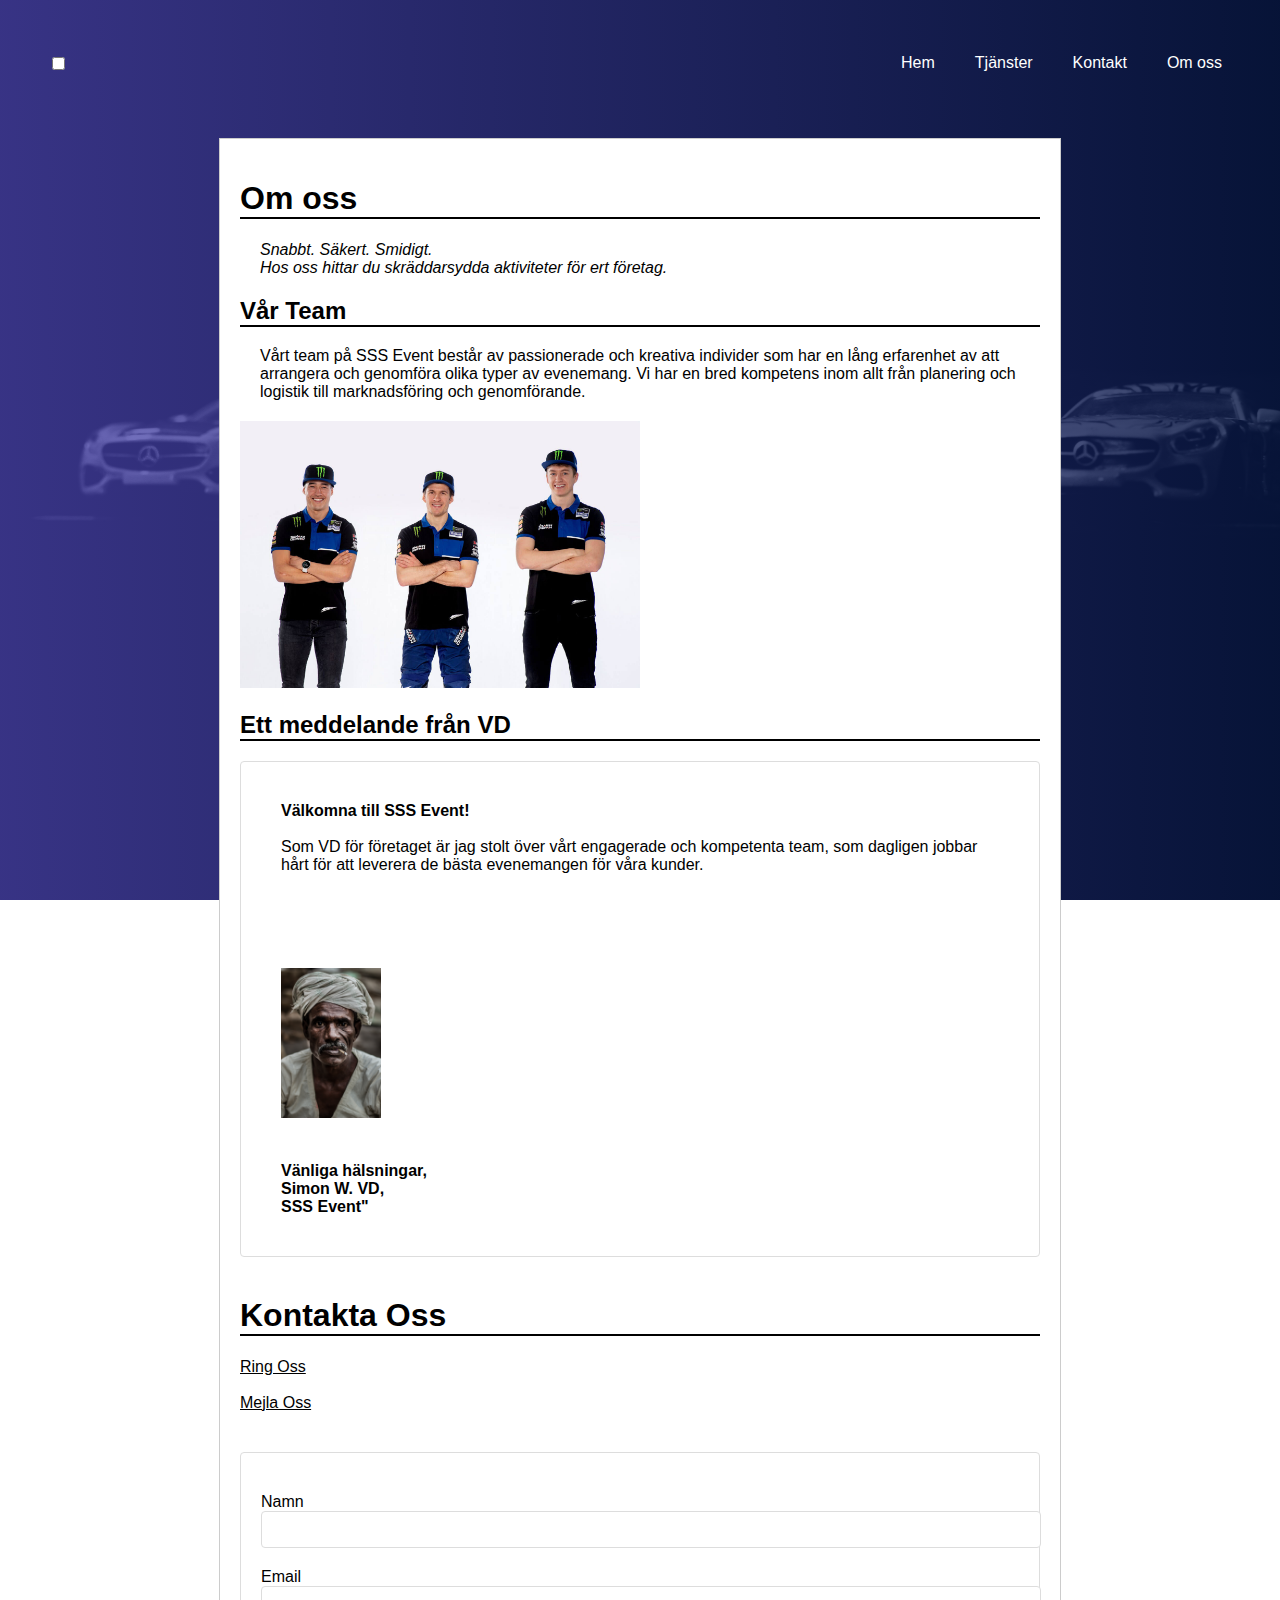
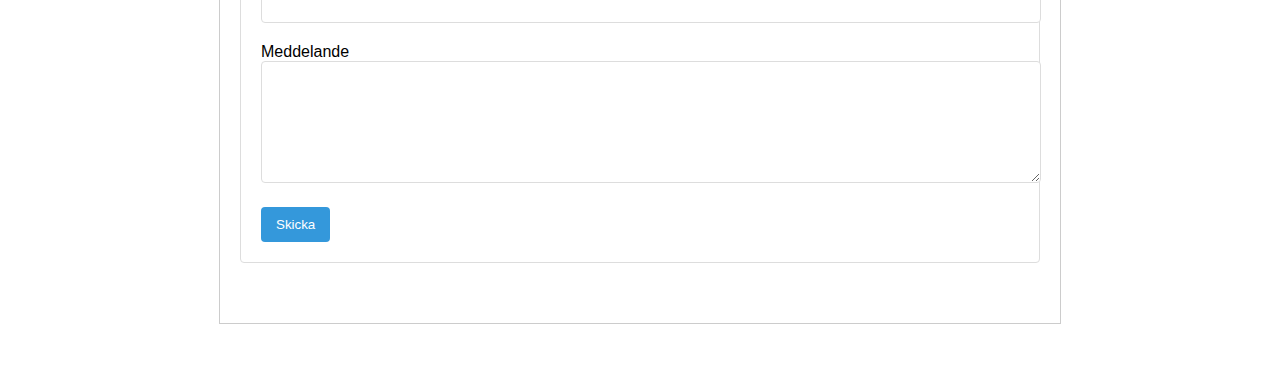
==== about.html @ 0a4ad6d8 "init rep" ====
<!DOCTYPE html>
<html lang="en">

<head>
    <meta charset="UTF-8">
    <meta name="viewport" content="width=device-width, initial-scale=1.0">
    <link rel="stylesheet" href="about.css">
    <link rel="stylesheet" href="global.css">
    <title>om Oss</title>
</head>
<nav>
    <label for="menu-toggle" class="hamburger-menu">
        <div class="bar"></div>
        <div class="bar"></div>
        <div class="bar"></div>
    </label>
    <input type="checkbox" id="menu-toggle" class="menu-toggle">
    <ul class="nav-menu">
        <li><a href="index.html">Hem</a></li>
        <li><a href="tjänster.html">Tjänster</a></li>
        <li><a href="kontakt.html">Kontakt</a></li>
        <li><a href="about.html">Om oss</a></li>
    </ul>
</nav>

<body>
    <div class="about-container">
        <h1>Om oss</h1>
        <p><em>Snabbt. Säkert. Smidigt.<br>
                Hos oss hittar du skräddarsydda aktiviteter för ert företag.<i></i></em> </p>
        <div class="team-img">
            <h2>Vår Team</h2>
            <p>Vårt team på SSS Event består av passionerade och kreativa individer som har en lång erfarenhet av att
                arrangera och genomföra olika typer av evenemang. Vi har en bred kompetens inom allt från planering och
                logistik till marknadsföring och genomförande.</p>
            <img src="teambild.jpg" alt="Bild av teamet">
        </div>
        <h2>Ett meddelande från VD</h2>
        <div class="contact-vd">
            <p><strong>Välkomna till SSS Event!</strong> <br> <br>Som VD för företaget är jag stolt över vårt engagerade och kompetenta team, som
                dagligen jobbar hårt för att leverera de bästa evenemangen för våra kunder.</p>
          <br> <br> <br> 
            <img src="bild på vd.jpg" alt="VDs Bild">
            <p><strong>Vänliga hälsningar,<br>
                Simon W. 
                VD, <br>
                 SSS Event"</strong></p>
        </div>
        <div class="contact-container">
            <h1>Kontakta Oss</h1>
            <a href="tel:+46700000000">Ring Oss</a><br><br>
            <a href="mailto:vd@trollvd.se"><E-mail>Mejla Oss</E-mail></a>
        <form class="contact-form">
            <label for="name">Namn</label>
            <input type="text" id="name" name="name" required>

            <label for="email">Email</label>
            <input type="email" id="email" name="email" required>

            <label for="message">Meddelande</label>
            <textarea id="message" name="message" required></textarea>

            <input type="submit" value="Skicka">
        </form>
    </div>

</body>

</html>
---- about.css ----
.about-container {
  font-family: sans-serif;
  max-width: 800px;
  margin: 40px auto;
  padding: 20px;
  border: 1px solid #ccc;
  background-color: #ffffff;
}
.about-container h1, .about-container h2 {
  border-bottom: 2px solid #000000;
  padding-bottom: 0px;
}
.about-container p {
  margin: 20px 20px;
}
.about-container .contact-vd {
  background-color: #fff;
  padding: 20px;
  border: 1px solid #ddd;
  border-radius: 4px;
}
.about-container .contact-vd a {
  color: #3498db;
  text-decoration: none;
}
.about-container .contact-vd a:hover {
  text-decoration: underline;
}
.about-container .contact-vd img {
  width: 100px;
  margin: 20px 20px 20px 20px;
}

.team-img img {
  width: 400px;
  margin-top: 30px 30px;
}

.contact-container {
  font-family: sans-serif;
  max-width: 800px;
  margin: 40px auto;
  border-style: none;
}
.contact-container a {
  color: black;
  border-bottom: none;
}

.contact-form {
  margin-top: 40px;
  background-color: #fff;
  padding: 20px;
  border: 1px solid #ddd;
  border-radius: 4px;
}
.contact-form label {
  display: block;
  margin-top: 20px;
}
.contact-form input[type=text],
.contact-form input[type=email],
.contact-form textarea {
  width: 100%;
  padding: 10px;
  border: 1px solid #ddd;
  border-radius: 4px;
}
.contact-form textarea {
  height: 100px;
}
.contact-form input[type=submit] {
  margin-top: 20px;
  padding: 10px 15px;
  background-color: #3498db;
  color: #fff;
  border: none;
  border-radius: 4px;
  cursor: pointer;
}
.contact-form input[type=submit]:hover {
  background-color: #2980b9;
}/*# sourceMappingURL=about.css.map */
---- global.css ----
body {
  background-image: linear-gradient(to right, rgba(74, 68, 177, 0.75), rgba(8, 24, 69, 0.8)), url(bild7.jpg);
  background-size: cover;
  padding: 20px;
  background-attachment: fixed;
  background-repeat: no-repeat;
  color: rgb(0, 0, 0);
  font-family: sans-serif;
}

nav {
  display: flex;
  justify-content: space-between;
  align-items: center;
  padding: 10px 20px;
}
nav .hamburger-menu {
  display: none;
  flex-direction: column;
  gap: 4px;
}
nav .hamburger-menu .bar {
  width: 30px;
  height: 4px;
  background-color: #ffffff;
  border-radius: 2px;
}
nav .nav-menu {
  list-style-type: none;
  display: flex;
  gap: 20px;
  z-index: 1;
}
nav .nav-menu li a {
  text-decoration: none;
  color: #ffffff;
  padding: 5px 10px;
  border-radius: 4px;
}
nav .nav-menu li a:hover {
  background-color: #000000;
}
@media screen and (max-width: 768px) {
  nav .hamburger-menu {
    display: flex;
  }
  nav .nav-menu {
    display: none;
    flex-direction: column;
    width: 100%;
    gap: 0;
  }
  nav .nav-menu li {
    text-align: center;
    margin-bottom: 10px;
  }
  nav #menu-toggle:checked ~ .nav-menu {
    display: flex;
  }
}/*# sourceMappingURL=global.css.map */
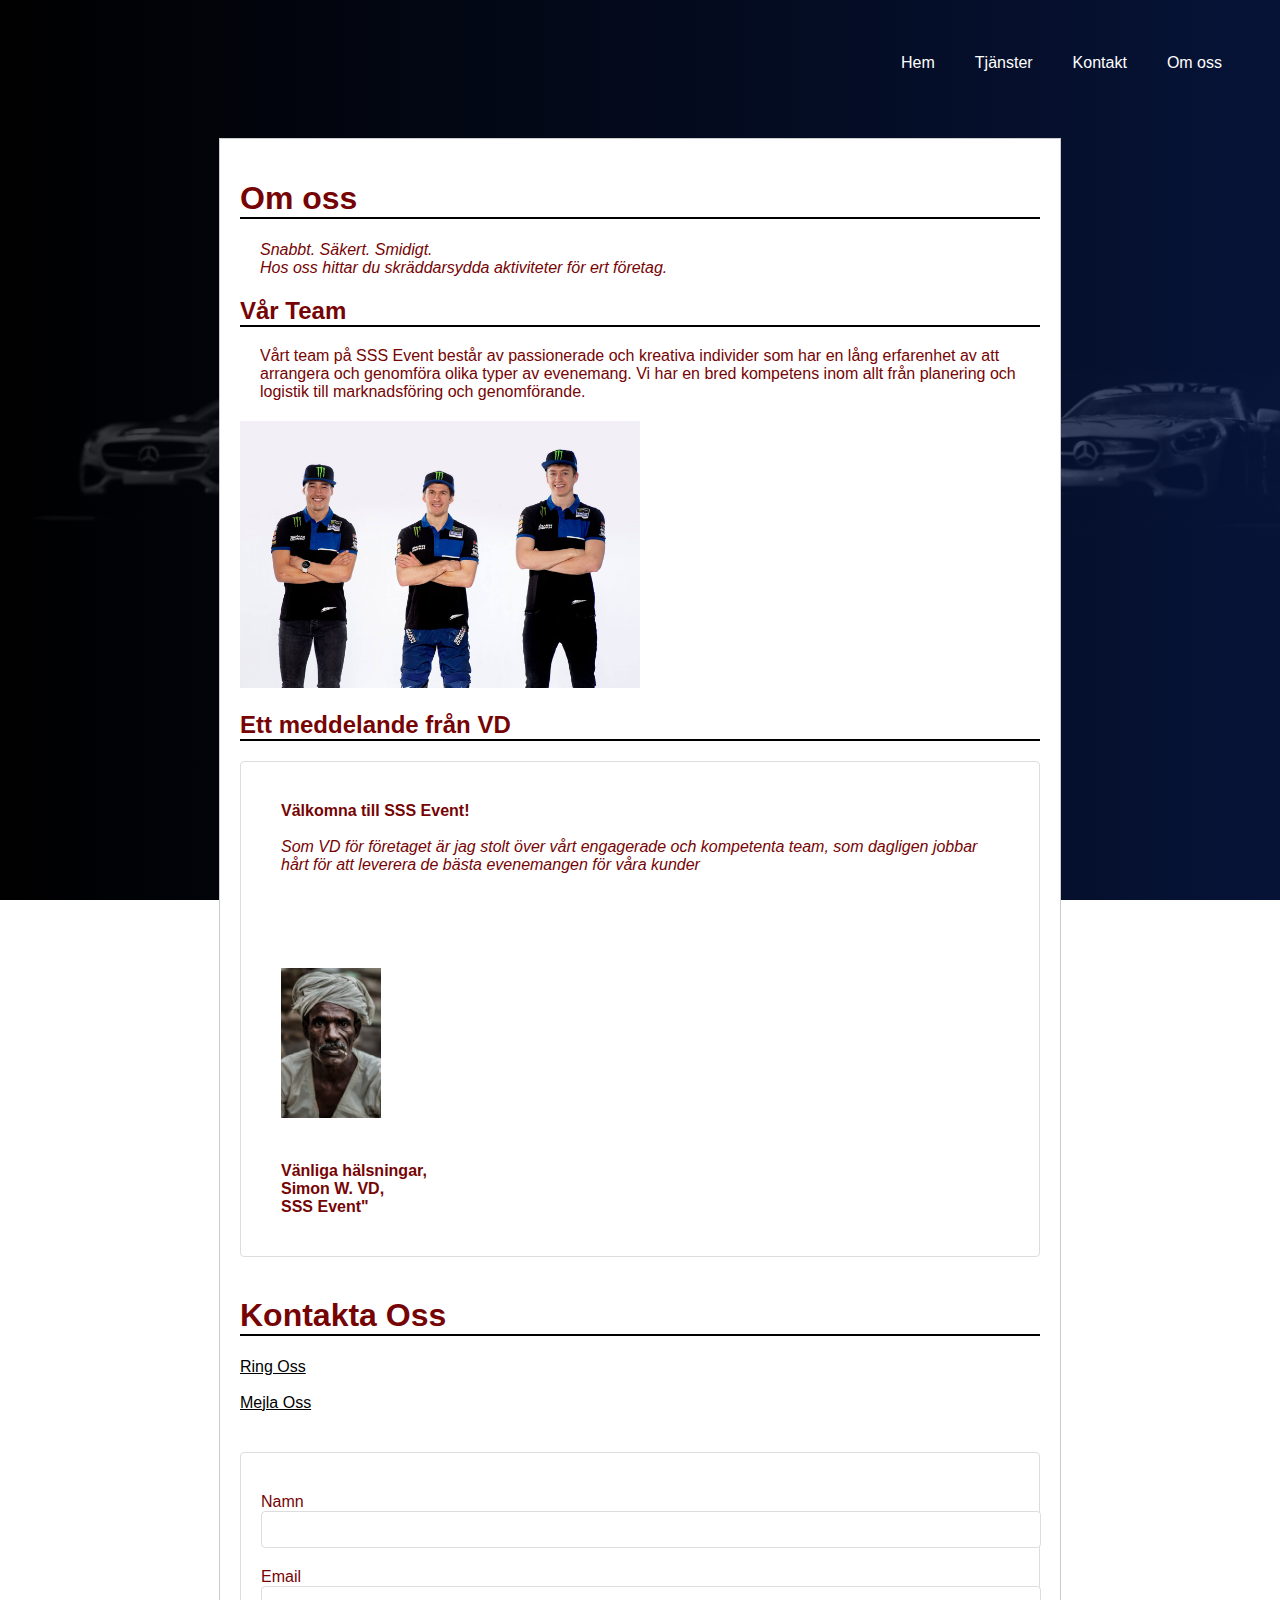
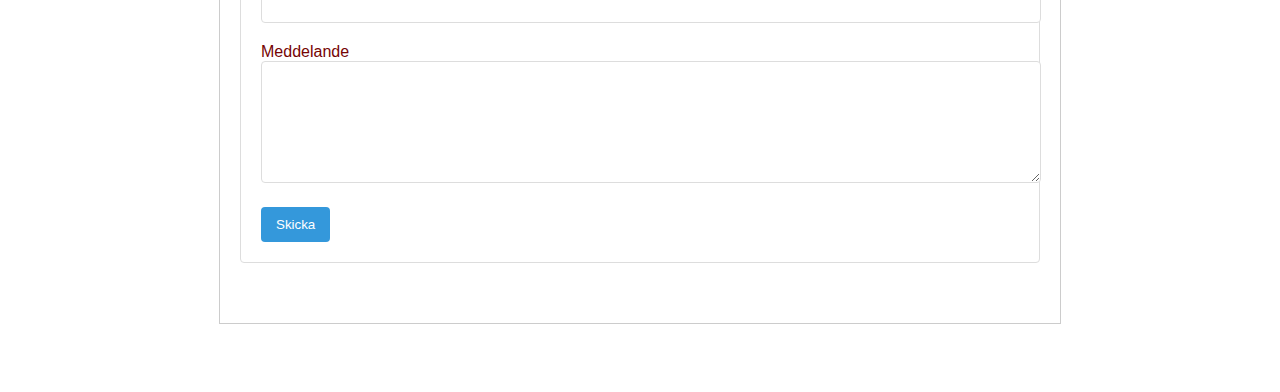
==== commit ffbcdb3b: "done" ====
--- a/about.html
+++ b/about.html
@@ -37,8 +37,8 @@
         </div>
         <h2>Ett meddelande från VD</h2>
         <div class="contact-vd">
-            <p><strong>Välkomna till SSS Event!</strong> <br> <br>Som VD för företaget är jag stolt över vårt engagerade och kompetenta team, som
-                dagligen jobbar hårt för att leverera de bästa evenemangen för våra kunder.</p>
+            <p><strong>Välkomna till SSS Event!</strong> <br> <br> <i>Som VD för företaget är jag stolt över vårt engagerade och kompetenta team, som
+                dagligen jobbar hårt för att leverera de bästa evenemangen för våra kunder</i></p>
           <br> <br> <br> 
             <img src="bild på vd.jpg" alt="VDs Bild">
             <p><strong>Vänliga hälsningar,<br>
@@ -52,10 +52,10 @@
             <a href="mailto:vd@trollvd.se"><E-mail>Mejla Oss</E-mail></a>
         <form class="contact-form">
             <label for="name">Namn</label>
-            <input type="text" id="name" name="name" required>
+            <input type="text"name="name" required>
 
             <label for="email">Email</label>
-            <input type="email" id="email" name="email" required>
+            <input type="email" name="email" required>
 
             <label for="message">Meddelande</label>
             <textarea id="message" name="message" required></textarea>
--- a/global.css
+++ b/global.css
@@ -1,10 +1,10 @@
 body {
-  background-image: linear-gradient(to right, rgba(74, 68, 177, 0.75), rgba(8, 24, 69, 0.8)), url(bild7.jpg);
+  background-image: linear-gradient(to right, rgba(0, 0, 0, 0.75), rgba(8, 24, 69, 0.8)), url(bild7.jpg);
   background-size: cover;
   padding: 20px;
   background-attachment: fixed;
   background-repeat: no-repeat;
-  color: rgb(0, 0, 0);
+  color: rgb(118, 4, 4);
   font-family: sans-serif;
 }
 
@@ -13,6 +13,9 @@
   justify-content: space-between;
   align-items: center;
   padding: 10px 20px;
+}
+nav .menu-toggle {
+  visibility: hidden;
 }
 nav .hamburger-menu {
   display: none;
